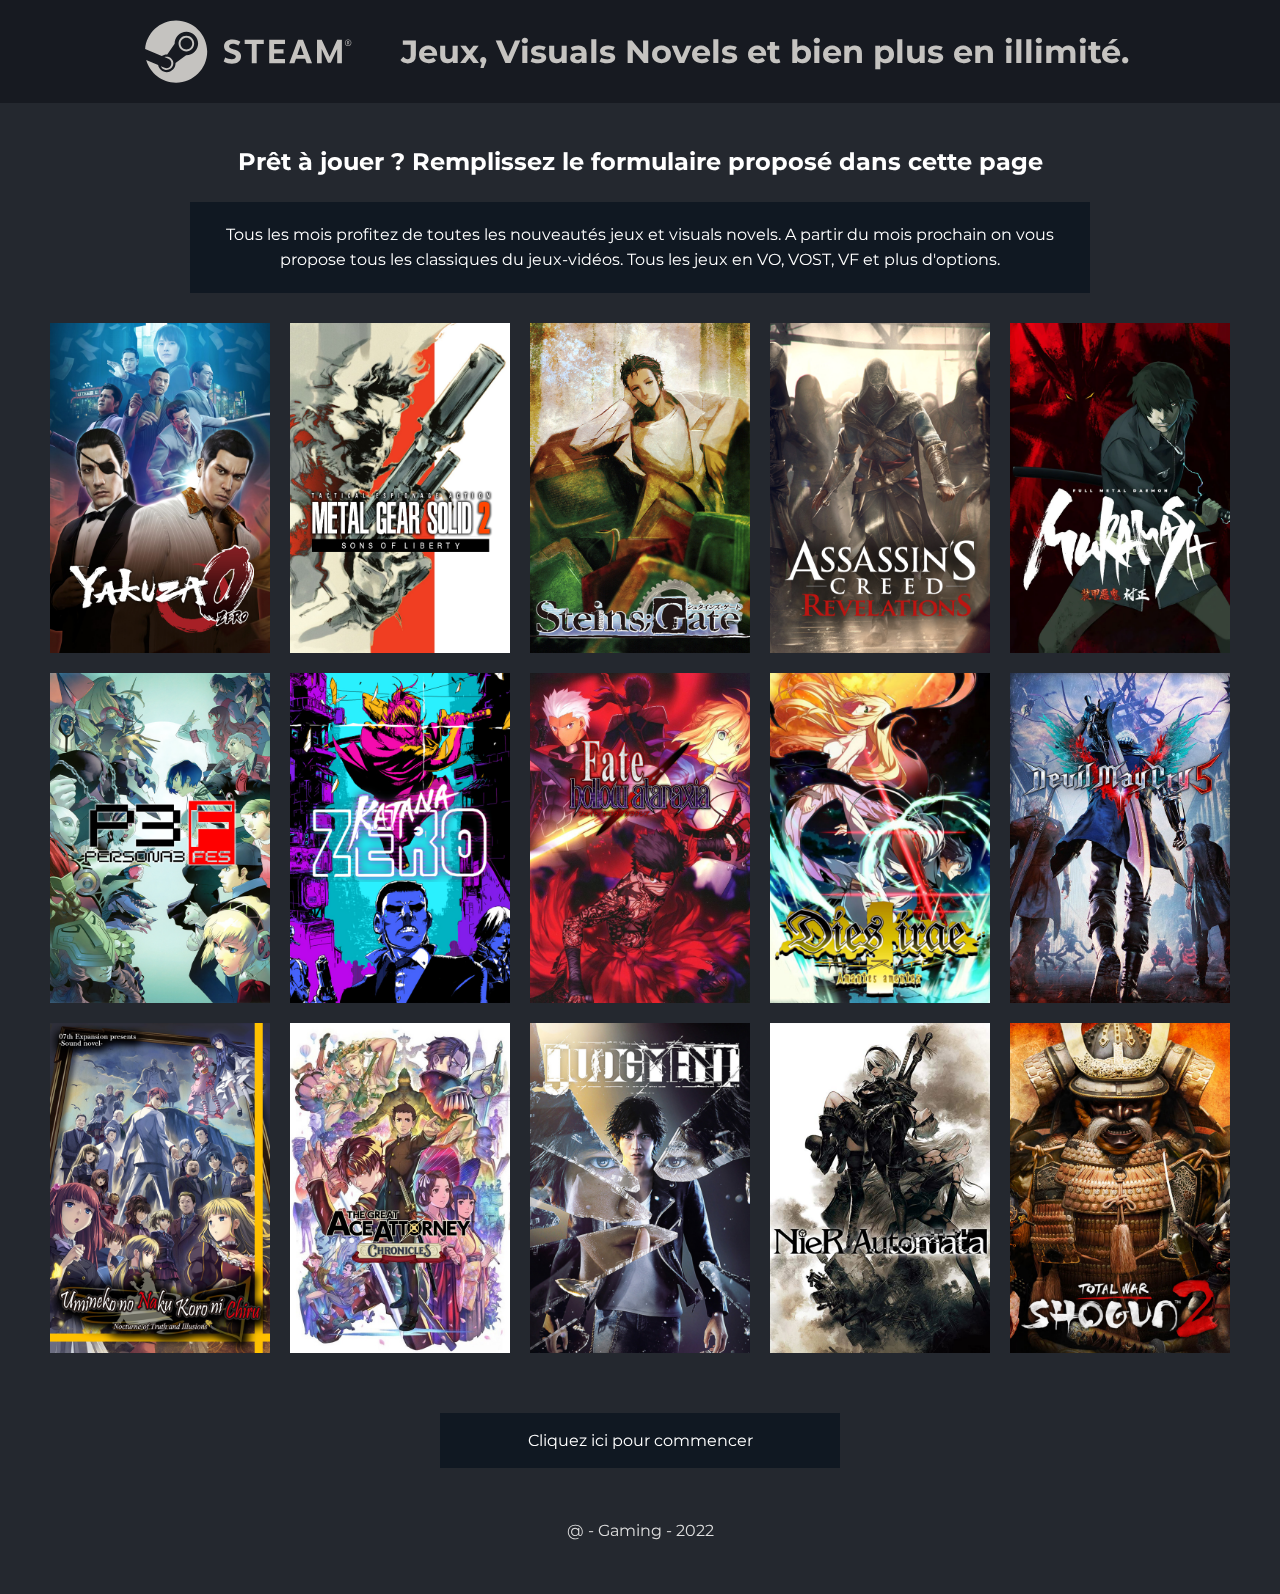
==== accueil.html @ 0d4f0ce1 "php" ====
<!DOCTYPE html>
<html lang="en">
<head>
    <meta charset="UTF-8">
    <meta http-equiv="X-UA-Compatible" content="IE=edge">
    <meta name="viewport" content="width=device-width, initial-scale=1.0">
    <link rel="stylesheet" href="./css/index.css">
    <link rel="icon" type="image/png" sizes="32x32" href="./asset/Steam_icon.png">
    <link href="https://fonts.googleapis.com/icon?family=Material+Icons" rel="stylesheet">
    <title>Steam</title>
</head>
<body>
    <header>
        <h1>Jeux, Visuals Novels et bien plus en illimité.</h1> 
        <img src="./asset/logo_steam.svg" alt="steam_logo">
    </header>
    <main>
    <section>
        <h2>Prêt à jouer ? Remplissez le formulaire proposé dans cette page</h2>
        <p>Tous les mois profitez de toutes les nouveautés jeux et visuals novels.
            A partir du mois prochain on vous propose tous les classiques du jeux-vidéos.
            Tous les jeux en VO, VOST, VF et plus d'options.</p>
    </section>
        
          <ul class="grid-picture-large">
                <li
                data-image="./asset/Y0.png" 
                data-title="Yakuza 0" 
                data-description="c'est un film épatant, entre action et émotion..." 
                data-dates="02/01/2020">
                      <figure>
                        <img src="./asset/Y0.png" alt="Y0">
                        <figcaption>
                          <h2>
                            <i class="material-icons" aria-hidden="true">
                              pages
                          </i>
                          Agrandir
                              
                          </h2>
                        </figcaption>
                      </figure>
                 </li>
                <li 
                data-image="./asset/MGS2.png" 
                data-title="Metal Gear Solid 2" 
                data-description="c'est un film épatant, entre action et émotion..." 
                data-dates="02/01/2020">
                <figure>
                  <img src="./asset/MGS2.png" alt="MGS2">
                  <figcaption>
                    <h2>
                      <i class="material-icons" aria-hidden="true">
                        pages
                    </i>
                    Agrandir
                        
                    </h2>
                  </figcaption>
                </figure>
                        

                  </li>
                  <li 
                  data-image="./asset/SG.png" 
                  data-title="Steins;Gate" 
                  data-description="c'est un film épatant, entre action et émotion..." 
                  data-dates="02/01/2020">
                  <figure>
                    <img src="./asset/SG.png" alt="SG">
                    <figcaption>
                      <h2>
                        <i class="material-icons" aria-hidden="true">
                          pages
                      </i>
                      Agrandir
                          
                      </h2>
                    </figcaption>
                  </figure>
                    
                        
                     
                   
                 </li>
                 <li 
                 data-image="./asset/AC.png" 
                 data-title="Assassin's Creed" 
                 data-description="c'est un film épatant, entre action et émotion..." 
                 data-dates="02/01/2020">
                 <figure>
                    <img src="./asset/AC.png" alt="AC">
                   <figcaption>
                     <h2>
                       <i class="material-icons" aria-hidden="true">
                         pages
                     </i>
                     Agrandir
                         
                     </h2>
                   </figcaption>
                 </figure>
  
                       
         
                   
                  </li>
                  <li 
                  data-image="./asset/Muramasa.png" 
                  data-title="Fullmetal Daemon Muramasa" 
                  data-description="c'est un film épatant, entre action et émotion..." 
                  data-dates="02/01/2020">
                  <figure>
                     <img src="./asset/Muramasa.png" alt="Muramasa">
                    <figcaption>
                      <h2>
                        <i class="material-icons" aria-hidden="true">
                          pages
                      </i>
                      Agrandir
                          
                      </h2>
                    </figcaption>
                  </figure>
                   
                       
                  
                  
                </li>
                <li 
                data-image="./asset/P3.png" 
                data-title="Persona 3" 
                data-description="c'est un film épatant, entre action et émotion..." 
                data-dates="02/01/2020">
                <figure>
                   <img src="./asset/P3.png" alt="P3">
                  <figcaption>
                    <h2>
                      <i class="material-icons" aria-hidden="true">
                        pages
                    </i>
                    Agrandir
                        
                    </h2>
                  </figcaption>
                </figure>
                   
                       
                
                  
                 </li>
                 <li 
                 data-image="./asset/KZ.png" 
                 data-title="Katana Zero" 
                 data-description="c'est un film épatant, entre action et émotion..." 
                 data-dates="02/01/2020">
                 <figure>
                    <img src="./asset/KZ.png" alt="KZ">
                   <figcaption>
                     <h2>
                       <i class="material-icons" aria-hidden="true">
                         pages
                     </i>
                     Agrandir
                         
                     </h2>
                   </figcaption>
                 </figure>
                    
                       
                    
                 </li>
                 <li 
                 data-image="./asset/HA.png" 
                 data-title="Hollow Ataraxia" 
                 data-description="c'est un film épatant, entre action et émotion..." 
                 data-dates="02/01/2020">
                 <figure>
                   <img src="./asset/HA.png" alt="HA">
                   <figcaption>
                     <h2>
                       <i class="material-icons" aria-hidden="true">
                         pages
                     </i>
                     Agrandir
                         
                     </h2>
                   </figcaption>
                 </figure>
                        
                     
                  </li>
                  <li 
                  data-image="./asset/DI.png" 
                  data-title="Dies Irae" 
                  data-description="c'est un film épatant, entre action et émotion..." 
                  data-dates="02/01/2020">
                  <figure>
                    <img src="./asset/DI.png" alt="DI">
                    <figcaption>
                      <h2>
                        <i class="material-icons" aria-hidden="true">
                          pages
                      </i>
                      Agrandir
                          
                      </h2>
                    </figcaption>
                  </figure>
                        
                      
                 </li>
                 <li 
                 data-image="./asset/DMC.png" 
                 data-title="Devil May Cry 5" 
                 data-description="c'est un film épatant, entre action et émotion..." 
                 data-dates="02/01/2020">
                 <figure>
                   <img src="./asset/DMC.png" alt="DMC">
                   <figcaption>
                     <h2>
                       <i class="material-icons" aria-hidden="true">
                         pages
                     </i>
                     Agrandir
                         
                     </h2>
                   </figcaption>
                 </figure>
                        
                      
                </li>
                <li 
                data-image="./asset/Umi.png" 
                data-title="Umineko" 
                data-description="c'est un film épatant, entre action et émotion..." 
                data-dates="02/01/2020">
                <figure>
                  <img src="./asset/Umi.png" alt="Umi">
                  <figcaption>
                    <h2>
                      <i class="material-icons" aria-hidden="true">
                        pages
                    </i>
                    Agrandir
                        
                    </h2>
                  </figcaption>
                </figure>
                        
                     
                  </li>
                  <li 
                  data-image="./asset/AA.jpg" 
                  data-title="Ace Attorney" 
                  data-description="c'est un film épatant, entre action et émotion..." 
                  data-dates="02/01/2020">
                  <figure>
                    <img src="./asset/AA.jpg" alt="AA">
                    <figcaption>
                      <h2>
                        <i class="material-icons" aria-hidden="true">
                          pages
                      </i>
                      Agrandir
                          
                      </h2>
                    </figcaption>
                  </figure>
                        
                   
                 </li>
                 <li 
                 data-image="./asset/Judgment.png" 
                 data-title="Judgment" 
                 data-description="c'est un film épatant, entre action et émotion..." 
                 data-dates="02/01/2020">
                 <figure>
                   <img src="./asset/Judgment.png" alt="Judgment">
                   <figcaption>
                     <h2>
                       <i class="material-icons" aria-hidden="true">
                         pages
                     </i>
                     Agrandir
                         
                     </h2>
                   </figcaption>
                 </figure>
                        
                     
                  </li>
                  <li 
                  data-image="./asset/NA.png" 
                  data-title="Nier Automata" 
                  data-description="c'est un film épatant, entre action et émotion..." 
                  data-dates="02/01/2020">
                  <figure>
                    <img src="./asset/NA.png" alt="NA">
                    <figcaption>
                      <h2>
                        <i class="material-icons" aria-hidden="true">
                          pages
                      </i>
                      Agrandir
                          
                      </h2>
                    </figcaption>
                  </figure>
                        
                     
                  </li>
                  <li 
                  data-image="./asset/TW.png" 
                  data-title="Total War Shogun 2" 
                  data-description="c'est un film épatant, entre action et émotion..." 
                  data-dates="02/01/2020">
                  <figure>
                    <img src="./asset/TW.png" alt="steam_logo">
                    <figcaption>
                      <h2>
                        <i class="material-icons" aria-hidden="true">
                          pages
                      </i>
                      Agrandir
                          
                      </h2>
                    </figcaption>
                  </figure>
                        
                     </li>
            </ul>
            <a href="./formulaire.html">Cliquez ici pour commencer</a>
          
       
    </main>
       <footer>
           <p>@ - Gaming - 2022</p>
        </footer>    
        <!-- modale -->
    <div class="parent-modale" role="dialog">
      <figure class="modale">
          <button aria-label="closed">
              <span class="material-icons">clear</span>
          </button>
          <img src="https://via.placeholder.com/500" alt="picture">
          <figcaption class="desc">
              <h3>title</h3>
              <p>
                 
              </p>
              <time>Years : </time>
          </figcaption>
      </figure>
  </div>
  <script src="./js/app.js"></script>
</body>
</html>
---- css/index.css ----
/*reset css*/
@import url('https://fonts.googleapis.com/css2?family=Montserrat:wght@100;200;300&display=swap');
html{
    font-size: 62.5%;
    scroll-behavior: smooth;
}
body{
    font: 1.6rem 'Montserrat',sans-serif;
    margin: 0;
    background-color: var(--main-color);
    line-height: 1.6;
    text-rendering:optimizeLegibility;
    color: rgb(223, 223, 223);
}
h1,h2,h3,h4,p,ul,ol{
    margin: 0;
    padding: 0;
    list-style: none;
}
img{
    display: inline-block;
    width: 100%;
    height: 100%;
    object-fit: cover;
    vertical-align: middle;
}
*{
    box-sizing: border-box;
}
a{
    text-decoration: none;
}
/* scroll bars */
*{
    /* For FF and non-webkit browsers */
    scrollbar-width: thin;
    scrollbar-color: #000 #FFF;
}
*::-webkit-scrollbar {
    width: .6rem;
}
*::-webkit-scrollbar-thumb {
    background-color: rgb(92, 91, 91);
    outline: thin solid #222;
}
:root {
    --main-color: #24282F;
    --header-color: #171A21;
    --secondary-color: #101822;
    --header-text: #C5C3C0;
  }
header{
    justify-content: center;
    display: flex; 
    flex-direction:row-reverse;
    padding: 2rem;
    background-color: var(--header-color);
}
header h1{
    padding: .6rem;
    /* border: .1rem solid #000; */
    /* margin-left: 1rem; */
    color: var(--header-text);
}
header img{
    display: flex;
    max-width: 25rem;
}
section h2{
    text-align: center;
    padding-top: 4rem;
    color: #FFF;
}
section p{
    text-align: center;
    max-width: 90rem;
    margin: 2rem auto; 
    padding: 2rem;
    color: #FFF;
    background-color: var(--secondary-color);
}
/* view css */
.view{
    display: flex;
    flex-direction: column;
    justify-content: center;
    align-items: center;
    background-color: var(--main-color);
    padding-bottom: 2rem;
}
.view h1 {
	font-size: 50px;
	margin: 0;
}

.view p {
	color: rgba(255, 255, 255, 0.8);
	letter-spacing: 2px;
	margin: 0;
}

 /* ul{
    display: grid;
    grid-template-columns: repeat(5, 1fr);
    max-width: 120rem;
    margin: 0 auto;
}
 ul li{
    margin: 0 auto;
    padding: 1rem;
    cursor: pointer;
} */
main .grid-picture-large{
    display:  grid;
    max-width: 120rem;
    margin: 0 auto;
    grid-template-columns: repeat(5, 1fr);
}
ul figure{
    position: relative;
}
ul figure .material-icons{
    vertical-align: -.4rem;
}
a{
    color: white;
    background-color: var(--secondary-color);
    display: block;
	margin: 5rem auto;
	padding: 1.5rem;
	text-align: center;
	max-width: 40rem;
}
footer p{
    text-align: center;
    padding-bottom: 5rem;
    margin: 0 auto;
}
/* .content {
    margin:0 auto;
}
.container {
    max-width:37rem;
    height:auto;
    perspective: 1000px;
    perspective-origin: 50% 50%;
    transform-origin:0 50%;
    box-shadow: 10px 10px 10px 0px rgba(0,0,0,0.5);
    transition:all .3s ease-out;
    transform-origin: 50% 50%;
}
.container:hover {
    box-shadow: 30px 30px 20px 0px rgba(0,0,0,0.3);
    transform:scaleX(1.01) scaleY(1.01);
}
.visuel {
    width:100%;
    height:100%;
    position:relative;
    transition: all .3s ease-out;
    transform-origin: 0px 0px 0px;
    border-radius:2px;
    overflow:hidden;
  
}
.visuel:hover {
    transform: scaleX(1) scaleY(1) scaleZ(1) rotateX(5deg) rotateY(0deg) rotateZ(0deg) translateX(0px) translateY(0px) translateZ(0px) skewX(0deg) skewY(0deg);
}
.reflet {
    position:absolute;
    opacity:.5;
    top:0;
    left:0;
    width:100%;
    height:100%;
    background: linear-gradient(30deg, rgba(255,255,255,0) 50%, rgba(255,255,255,1) 85%, rgba(255,255,255,0) 100%);
    background-size: 200% 110%;
    transition: all .5s ease;
}
.reflet:hover {
    background-size:200% 160%;
} */

/* agrandir */
ul figure{
    margin: 1rem;
}
ul figure figcaption{
    display: grid;
    position: absolute;
    top: 0;
    left: 0;
    width: 100%;
    height: 100%;
    z-index: 1;
    background-color: rgba(0,0,0,0.6);
    align-items: center;
    transform: scale(0);
    transition: all 500ms ease-in-out;
    transform-origin: center center;
    cursor: pointer;
    color: #fff;
    text-align: center;
}
ul figure:hover figcaption{
    transform: scale(1);
}

/* modale */
.parent-modale{
    position: fixed;
    top: 0;
    left: 0;
    width:100%;
    height:100%;
    background-color: rgba(0,0,0,0.5);
    opacity: 0;
    z-index: -1;
    transition: all 0.4s ease-in-out;
}
.parent-modale .modale{
    max-width: 30rem;
    padding: 1rem;
    margin: 0 auto;
    position: fixed;
    top: 50%;
    left: 50%;
    transform: translate(-50%, -50%);
    background-color: #fff;
    box-shadow: 0 0 1rem rgba(0,0,0,0.6);
    z-index: 2;
    cursor: pointer;
}
.parent-modale .modale .desc{
    position: static;
    transition: none;
    background-color: #fff;
    color: #222;  
}
.modale-active{
    z-index: 1;
    opacity: 1;
    transform-origin: center center;
}
.parent-modale .modale .desc h3{
    font-size: x-large;
    font-weight: 400;
    background-color: #222;
    color: #fff;
    padding: 1rem;
}
.parent-modale .modale .desc p :is(time){
    padding: 1rem;
}
.parent-modale .modale button{
    position: absolute;
    top: 1.5rem;
    right: 1.5rem;
    font-size: 2rem;
    z-index: 2;
    color: #333;
    cursor: pointer;
}
/* formulaire */
section hr{
    height: .1rem;
    background-color: #616161;
    border: none;
}
.remplir{
    text-align: center;
    background-color: #24282F;
    transform: translateY(2.6rem);
    margin: 0rem auto;
    width: 40rem;
    color: rgb(228, 228, 228);    
}
.rhr{
    padding-bottom: 5rem;
}
.form *{
    display: block;
    margin: 0 auto;
    margin-bottom: 1rem;
    
}
fieldset{
    margin: 5rem auto;
    border: none;
}
main .form{
    font-size: 1.8rem; 
    color: white;
    width: 60vw;
    margin: 0 auto;
}
main .form input{
    margin-top: 1rem;
}
.form input, .form select{
    background-color: #3b3b3b;
    border: none;
    border-radius: 0.3rem;
    color: #cccccc;
    padding: 1rem;
    width: 60vw;
    /* margin: 0 auto; */
}
.form input:hover, .form select:hover{
    background-color: #505050;
    transition:all .1s ease-out;
}
form select{
    cursor: pointer;
}
::placeholder {
    color: #cccccc;
}
form input[type="submit"]{
    background-color: var(--secondary-color);
    color:#FFF;
    cursor:grab;
    margin-top: 8rem;
    padding: 2rem;
    transition:all .2s ease-out;
}
form input[type="submit"]:hover{
    background-color: var(--secondary-color);
    box-shadow: 0px 0px 10px 1px rgba(0, 0, 0, 0.79);
}
@media screen and (max-width: 60rem){
	header{
		display: block;
	}
	Header h1{
		font-size: 2.6rem;
        text-align: center;
        
	}
	header img{
		display: block;
		margin: 0 auto;
		max-width: 15rem;
	}
    main .form{
        font-size: 1.8rem; 
        color: white;
        width: 80vw;
        margin: 0 auto;
        transform: translateX(-4%)
    }
    .form input, .form select{
        width: 80vw;
    }
    main .grid-picture-large{
        grid-template-columns: repeat(3, 1fr);
    }
    .remplir{
        transform: translateY(3.8rem);
        width: 15rem;
        font-size: 2rem;
    }
    section h2{
        font-size: 2rem;
    }
}
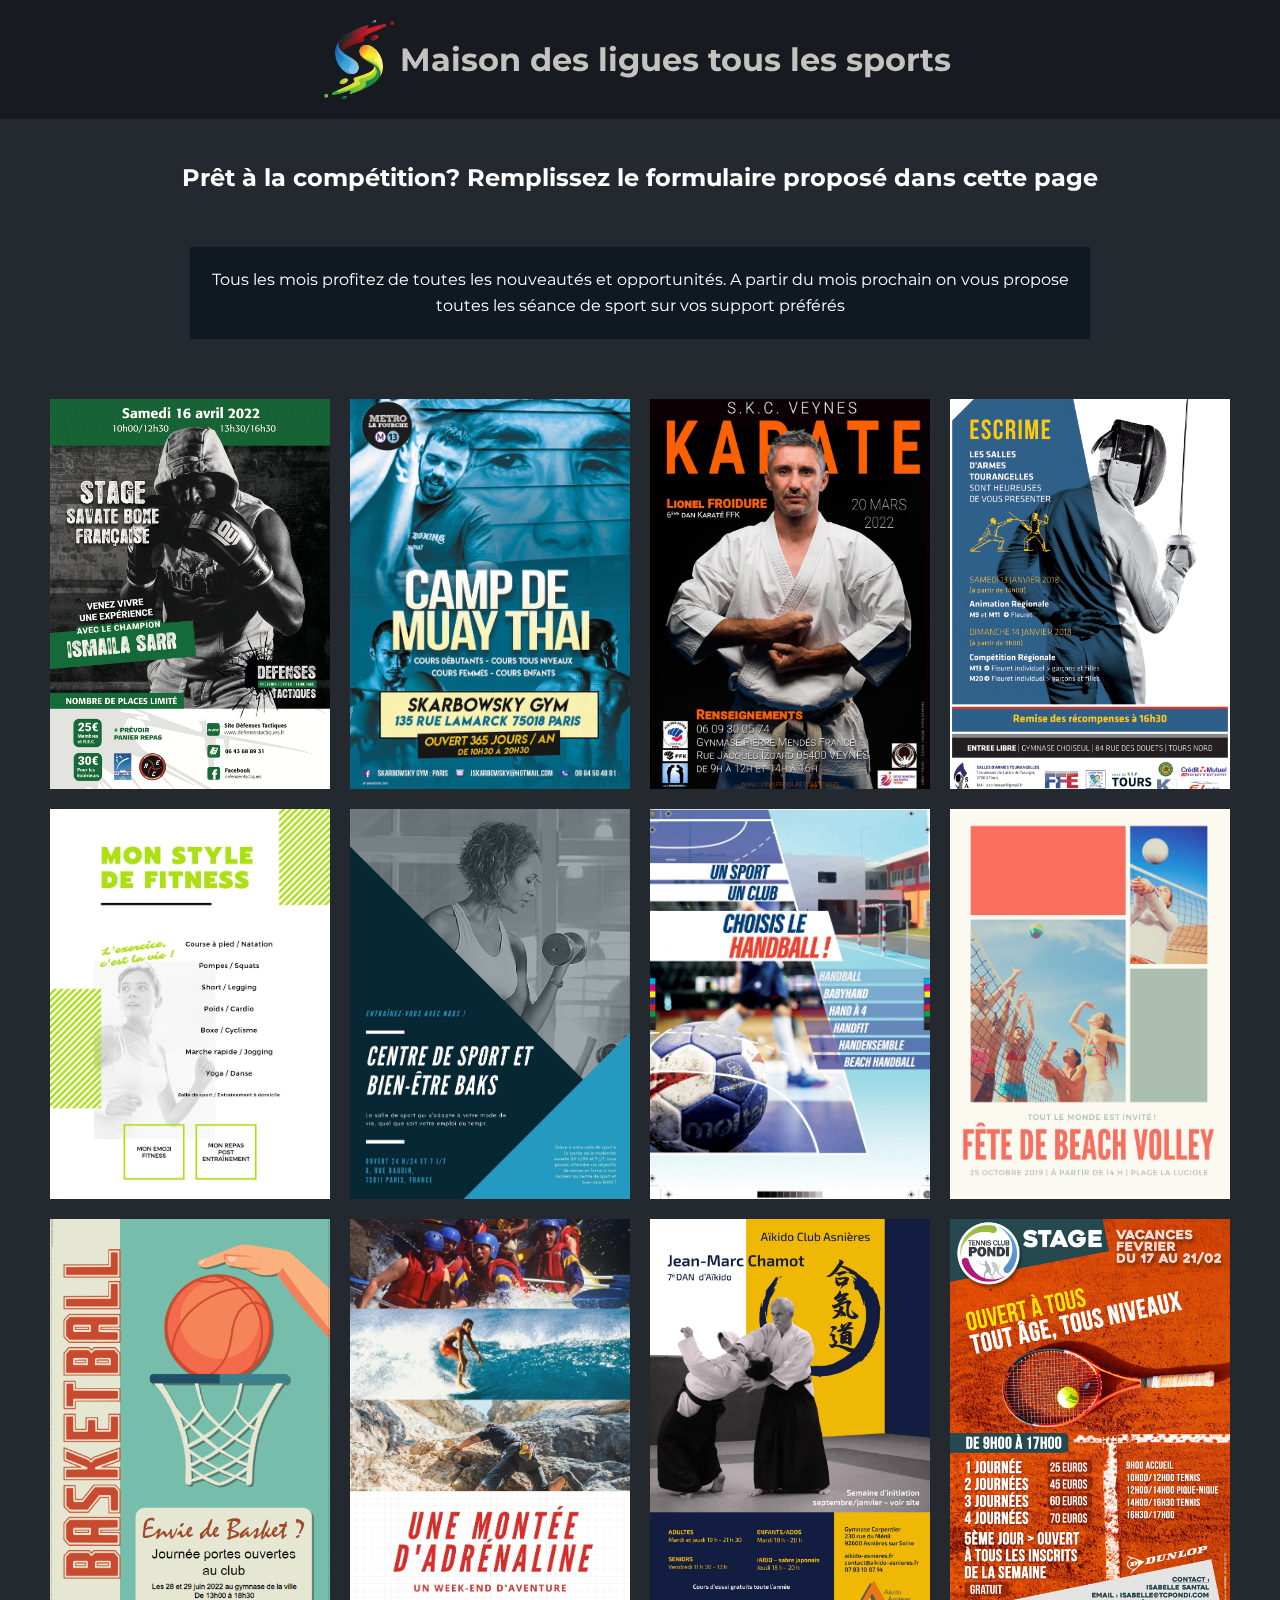
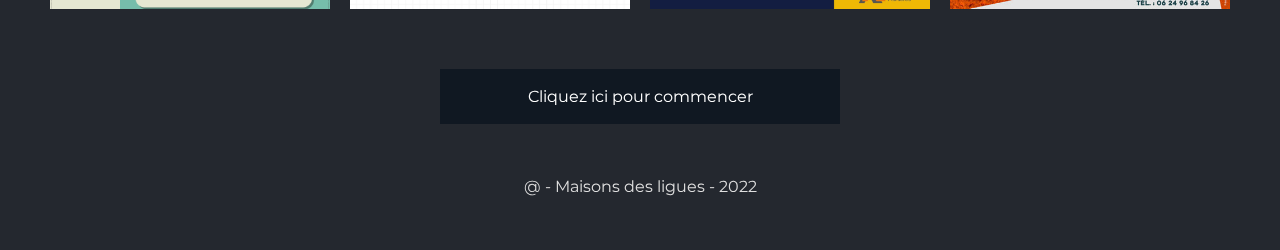
==== commit 21a3fea6: "rangement" ====
--- a/accueil.html
+++ b/accueil.html
@@ -1,358 +1,272 @@
 <!DOCTYPE html>
 <html lang="en">
+
 <head>
-    <meta charset="UTF-8">
-    <meta http-equiv="X-UA-Compatible" content="IE=edge">
-    <meta name="viewport" content="width=device-width, initial-scale=1.0">
-    <link rel="stylesheet" href="./css/index.css">
-    <link rel="icon" type="image/png" sizes="32x32" href="./asset/Steam_icon.png">
-    <link href="https://fonts.googleapis.com/icon?family=Material+Icons" rel="stylesheet">
-    <title>Steam</title>
+  <meta charset="UTF-8">
+  <meta http-equiv="X-UA-Compatible" content="IE=edge">
+  <meta name="viewport" content="width=device-width, initial-scale=1.0">
+  <link rel="stylesheet" href="./css/index.css">
+  <link rel="icon" type="image/png" sizes="32x32" href="./asset/logo.png">
+  <link href="https://fonts.googleapis.com/icon?family=Material+Icons" rel="stylesheet">
+  <title>Maison des sports</title>
 </head>
+
 <body>
-    <header>
-        <h1>Jeux, Visuals Novels et bien plus en illimité.</h1> 
-        <img src="./asset/logo_steam.svg" alt="steam_logo">
-    </header>
-    <main>
+  <header>
+    <h1>Maison des ligues tous les sports</h1>
+    <img src="./asset/logo.png" alt="icone de sport">
+  </header>
+  <main>
+
     <section>
-        <h2>Prêt à jouer ? Remplissez le formulaire proposé dans cette page</h2>
-        <p>Tous les mois profitez de toutes les nouveautés jeux et visuals novels.
-            A partir du mois prochain on vous propose tous les classiques du jeux-vidéos.
-            Tous les jeux en VO, VOST, VF et plus d'options.</p>
+      <h2>Prêt à la compétition? Remplissez le formulaire proposé dans cette page</h2>
+      <p>Tous les mois profitez de toutes les nouveautés et opportunités. A partir du mois
+        prochain on vous propose toutes les séance de sport sur vos support préférés</p>
     </section>
-        
-          <ul class="grid-picture-large">
-                <li
-                data-image="./asset/Y0.png" 
-                data-title="Yakuza 0" 
-                data-description="c'est un film épatant, entre action et émotion..." 
-                data-dates="02/01/2020">
-                      <figure>
-                        <img src="./asset/Y0.png" alt="Y0">
-                        <figcaption>
-                          <h2>
-                            <i class="material-icons" aria-hidden="true">
-                              pages
-                          </i>
-                          Agrandir
-                              
-                          </h2>
-                        </figcaption>
-                      </figure>
-                 </li>
-                <li 
-                data-image="./asset/MGS2.png" 
-                data-title="Metal Gear Solid 2" 
-                data-description="c'est un film épatant, entre action et émotion..." 
-                data-dates="02/01/2020">
-                <figure>
-                  <img src="./asset/MGS2.png" alt="MGS2">
-                  <figcaption>
-                    <h2>
-                      <i class="material-icons" aria-hidden="true">
-                        pages
-                    </i>
-                    Agrandir
-                        
-                    </h2>
-                  </figcaption>
-                </figure>
-                        
-
-                  </li>
-                  <li 
-                  data-image="./asset/SG.png" 
-                  data-title="Steins;Gate" 
-                  data-description="c'est un film épatant, entre action et émotion..." 
-                  data-dates="02/01/2020">
-                  <figure>
-                    <img src="./asset/SG.png" alt="SG">
-                    <figcaption>
-                      <h2>
-                        <i class="material-icons" aria-hidden="true">
-                          pages
-                      </i>
-                      Agrandir
-                          
-                      </h2>
-                    </figcaption>
-                  </figure>
-                    
-                        
-                     
-                   
-                 </li>
-                 <li 
-                 data-image="./asset/AC.png" 
-                 data-title="Assassin's Creed" 
-                 data-description="c'est un film épatant, entre action et émotion..." 
-                 data-dates="02/01/2020">
-                 <figure>
-                    <img src="./asset/AC.png" alt="AC">
-                   <figcaption>
-                     <h2>
-                       <i class="material-icons" aria-hidden="true">
-                         pages
-                     </i>
-                     Agrandir
-                         
-                     </h2>
-                   </figcaption>
-                 </figure>
-  
-                       
-         
-                   
-                  </li>
-                  <li 
-                  data-image="./asset/Muramasa.png" 
-                  data-title="Fullmetal Daemon Muramasa" 
-                  data-description="c'est un film épatant, entre action et émotion..." 
-                  data-dates="02/01/2020">
-                  <figure>
-                     <img src="./asset/Muramasa.png" alt="Muramasa">
-                    <figcaption>
-                      <h2>
-                        <i class="material-icons" aria-hidden="true">
-                          pages
-                      </i>
-                      Agrandir
-                          
-                      </h2>
-                    </figcaption>
-                  </figure>
-                   
-                       
-                  
-                  
-                </li>
-                <li 
-                data-image="./asset/P3.png" 
-                data-title="Persona 3" 
-                data-description="c'est un film épatant, entre action et émotion..." 
-                data-dates="02/01/2020">
-                <figure>
-                   <img src="./asset/P3.png" alt="P3">
-                  <figcaption>
-                    <h2>
-                      <i class="material-icons" aria-hidden="true">
-                        pages
-                    </i>
-                    Agrandir
-                        
-                    </h2>
-                  </figcaption>
-                </figure>
-                   
-                       
-                
-                  
-                 </li>
-                 <li 
-                 data-image="./asset/KZ.png" 
-                 data-title="Katana Zero" 
-                 data-description="c'est un film épatant, entre action et émotion..." 
-                 data-dates="02/01/2020">
-                 <figure>
-                    <img src="./asset/KZ.png" alt="KZ">
-                   <figcaption>
-                     <h2>
-                       <i class="material-icons" aria-hidden="true">
-                         pages
-                     </i>
-                     Agrandir
-                         
-                     </h2>
-                   </figcaption>
-                 </figure>
-                    
-                       
-                    
-                 </li>
-                 <li 
-                 data-image="./asset/HA.png" 
-                 data-title="Hollow Ataraxia" 
-                 data-description="c'est un film épatant, entre action et émotion..." 
-                 data-dates="02/01/2020">
-                 <figure>
-                   <img src="./asset/HA.png" alt="HA">
-                   <figcaption>
-                     <h2>
-                       <i class="material-icons" aria-hidden="true">
-                         pages
-                     </i>
-                     Agrandir
-                         
-                     </h2>
-                   </figcaption>
-                 </figure>
-                        
-                     
-                  </li>
-                  <li 
-                  data-image="./asset/DI.png" 
-                  data-title="Dies Irae" 
-                  data-description="c'est un film épatant, entre action et émotion..." 
-                  data-dates="02/01/2020">
-                  <figure>
-                    <img src="./asset/DI.png" alt="DI">
-                    <figcaption>
-                      <h2>
-                        <i class="material-icons" aria-hidden="true">
-                          pages
-                      </i>
-                      Agrandir
-                          
-                      </h2>
-                    </figcaption>
-                  </figure>
-                        
-                      
-                 </li>
-                 <li 
-                 data-image="./asset/DMC.png" 
-                 data-title="Devil May Cry 5" 
-                 data-description="c'est un film épatant, entre action et émotion..." 
-                 data-dates="02/01/2020">
-                 <figure>
-                   <img src="./asset/DMC.png" alt="DMC">
-                   <figcaption>
-                     <h2>
-                       <i class="material-icons" aria-hidden="true">
-                         pages
-                     </i>
-                     Agrandir
-                         
-                     </h2>
-                   </figcaption>
-                 </figure>
-                        
-                      
-                </li>
-                <li 
-                data-image="./asset/Umi.png" 
-                data-title="Umineko" 
-                data-description="c'est un film épatant, entre action et émotion..." 
-                data-dates="02/01/2020">
-                <figure>
-                  <img src="./asset/Umi.png" alt="Umi">
-                  <figcaption>
-                    <h2>
-                      <i class="material-icons" aria-hidden="true">
-                        pages
-                    </i>
-                    Agrandir
-                        
-                    </h2>
-                  </figcaption>
-                </figure>
-                        
-                     
-                  </li>
-                  <li 
-                  data-image="./asset/AA.jpg" 
-                  data-title="Ace Attorney" 
-                  data-description="c'est un film épatant, entre action et émotion..." 
-                  data-dates="02/01/2020">
-                  <figure>
-                    <img src="./asset/AA.jpg" alt="AA">
-                    <figcaption>
-                      <h2>
-                        <i class="material-icons" aria-hidden="true">
-                          pages
-                      </i>
-                      Agrandir
-                          
-                      </h2>
-                    </figcaption>
-                  </figure>
-                        
-                   
-                 </li>
-                 <li 
-                 data-image="./asset/Judgment.png" 
-                 data-title="Judgment" 
-                 data-description="c'est un film épatant, entre action et émotion..." 
-                 data-dates="02/01/2020">
-                 <figure>
-                   <img src="./asset/Judgment.png" alt="Judgment">
-                   <figcaption>
-                     <h2>
-                       <i class="material-icons" aria-hidden="true">
-                         pages
-                     </i>
-                     Agrandir
-                         
-                     </h2>
-                   </figcaption>
-                 </figure>
-                        
-                     
-                  </li>
-                  <li 
-                  data-image="./asset/NA.png" 
-                  data-title="Nier Automata" 
-                  data-description="c'est un film épatant, entre action et émotion..." 
-                  data-dates="02/01/2020">
-                  <figure>
-                    <img src="./asset/NA.png" alt="NA">
-                    <figcaption>
-                      <h2>
-                        <i class="material-icons" aria-hidden="true">
-                          pages
-                      </i>
-                      Agrandir
-                          
-                      </h2>
-                    </figcaption>
-                  </figure>
-                        
-                     
-                  </li>
-                  <li 
-                  data-image="./asset/TW.png" 
-                  data-title="Total War Shogun 2" 
-                  data-description="c'est un film épatant, entre action et émotion..." 
-                  data-dates="02/01/2020">
-                  <figure>
-                    <img src="./asset/TW.png" alt="steam_logo">
-                    <figcaption>
-                      <h2>
-                        <i class="material-icons" aria-hidden="true">
-                          pages
-                      </i>
-                      Agrandir
-                          
-                      </h2>
-                    </figcaption>
-                  </figure>
-                        
-                     </li>
-            </ul>
-            <a href="./formulaire.html">Cliquez ici pour commencer</a>
-          
-       
-    </main>
-       <footer>
-           <p>@ - Gaming - 2022</p>
-        </footer>    
-        <!-- modale -->
-    <div class="parent-modale" role="dialog">
-      <figure class="modale">
-          <button aria-label="closed">
-              <span class="material-icons">clear</span>
-          </button>
-          <img src="https://via.placeholder.com/500" alt="picture">
-          <figcaption class="desc">
-              <h3>title</h3>
-              <p>
-                 
-              </p>
-              <time>Years : </time>
-          </figcaption>
-      </figure>
+
+    <!-- <div class="view">
+      <p>Cette page a été vue</p>
+      <h1 id="count">0</h1>
+      <p>times</p>
+    </div> -->
+    
+    <ul class="grid-picture-large">
+      <li data-image="./asset/1.png" data-title="Boxe"
+        data-description="c'est un film épatant, entre action et émotion..." data-dates="02/01/2020">
+        <figure>
+          <img src="./asset/1.png" alt="Boxe">
+          <figcaption>
+            <h2>
+              <i class="material-icons" aria-hidden="true">
+                pages
+              </i>
+              Agrandir
+
+            </h2>
+          </figcaption>
+        </figure>
+      </li>
+      <li data-image="./asset/2.jpg" data-title="Muay Thai"
+        data-description="c'est un film épatant, entre action et émotion..." data-dates="02/01/2020">
+        <figure>
+          <img src="./asset/2.jpg" alt="Muay Thai">
+          <figcaption>
+            <h2>
+              <i class="material-icons" aria-hidden="true">
+                pages
+              </i>
+              Agrandir
+
+            </h2>
+          </figcaption>
+        </figure>
+
+
+      </li>
+      <li data-image="./asset/3.jpg" data-title="Karate"
+        data-description="c'est un film épatant, entre action et émotion..." data-dates="02/01/2020">
+        <figure>
+          <img src="./asset/3.jpg" alt="Karate">
+          <figcaption>
+            <h2>
+              <i class="material-icons" aria-hidden="true">
+                pages
+              </i>
+              Agrandir
+
+            </h2>
+          </figcaption>
+        </figure>
+
+
+
+
+      </li>
+      <li data-image="./asset/4.png" data-title="Escrime"
+        data-description="c'est un film épatant, entre action et émotion..." data-dates="02/01/2020">
+        <figure>
+          <img src="./asset/4.png" alt="Escrime">
+          <figcaption>
+            <h2>
+              <i class="material-icons" aria-hidden="true">
+                pages
+              </i>
+              Agrandir
+
+            </h2>
+          </figcaption>
+        </figure>
+
+
+
+
+      </li>
+      <li data-image="./asset/5.jpg" data-title="Fitness"
+        data-description="c'est un film épatant, entre action et émotion..." data-dates="02/01/2020">
+        <figure>
+          <img src="./asset/5.jpg" alt="Fitness">
+          <figcaption>
+            <h2>
+              <i class="material-icons" aria-hidden="true">
+                pages
+              </i>
+              Agrandir
+
+            </h2>
+          </figcaption>
+        </figure>
+
+
+
+
+      </li>
+      <li data-image="./asset/6.jpg" data-title="Centre de sport"
+        data-description="c'est un film épatant, entre action et émotion..." data-dates="02/01/2020">
+        <figure>
+          <img src="./asset/6.jpg" alt="Centre de sport">
+          <figcaption>
+            <h2>
+              <i class="material-icons" aria-hidden="true">
+                pages
+              </i>
+              Agrandir
+
+            </h2>
+          </figcaption>
+        </figure>
+
+
+
+
+      </li>
+      <li data-image="./asset/7.jpg" data-title="Handball"
+        data-description="c'est un film épatant, entre action et émotion..." data-dates="02/01/2020">
+        <figure>
+          <img src="./asset/7.jpg" alt="Handball">
+          <figcaption>
+            <h2>
+              <i class="material-icons" aria-hidden="true">
+                pages
+              </i>
+              Agrandir
+
+            </h2>
+          </figcaption>
+        </figure>
+
+
+
+      </li>
+      <li data-image="./asset/8.jpg" data-title="Beach Volley"
+        data-description="c'est un film épatant, entre action et émotion..." data-dates="02/01/2020">
+        <figure>
+          <img src="./asset/8.jpg" alt="Beach Volley">
+          <figcaption>
+            <h2>
+              <i class="material-icons" aria-hidden="true">
+                pages
+              </i>
+              Agrandir
+
+            </h2>
+          </figcaption>
+        </figure>
+
+
+      </li>
+      <li data-image="./asset/9.png" data-title="Basketball"
+        data-description="c'est un film épatant, entre action et émotion..." data-dates="02/01/2020">
+        <figure>
+          <img src="./asset/9.png" alt="Basketball">
+          <figcaption>
+            <h2>
+              <i class="material-icons" aria-hidden="true">
+                pages
+              </i>
+              Agrandir
+
+            </h2>
+          </figcaption>
+        </figure>
+
+
+      </li>
+      <li data-image="./asset/10.jpg" data-title="Week-End d'aventure"
+        data-description="c'est un film épatant, entre action et émotion..." data-dates="02/01/2020">
+        <figure>
+          <img src="./asset/10.jpg" alt="Week-End d'aventure">
+          <figcaption>
+            <h2>
+              <i class="material-icons" aria-hidden="true">
+                pages
+              </i>
+              Agrandir
+
+            </h2>
+          </figcaption>
+        </figure>
+
+
+      </li>
+      <li data-image="./asset/11.jpg" data-title="Aikido"
+        data-description="c'est un film épatant, entre action et émotion..." data-dates="02/01/2020">
+        <figure>
+          <img src="./asset/11.jpg" alt="Aikido">
+          <figcaption>
+            <h2>
+              <i class="material-icons" aria-hidden="true">
+                pages
+              </i>
+              Agrandir
+
+            </h2>
+          </figcaption>
+        </figure>
+
+
+      </li>
+      <li data-image="./asset/12.jpg" data-title="Tenis"
+        data-description="c'est un film épatant, entre action et émotion..." data-dates="02/01/2020">
+        <figure>
+          <img src="./asset/12.jpg" alt="Tenis">
+          <figcaption>
+            <h2>
+              <i class="material-icons" aria-hidden="true">
+                pages
+              </i>
+              Agrandir
+            </h2>
+          </figcaption>
+        </figure>
+</li>
+</ul>
+
+
+    <a href="./formulaire.html">Cliquez ici pour commencer</a>
+
+
+  </main>
+  <footer>
+    <p>@ - Maisons des ligues - 2022</p>
+  </footer>
+  <!-- modale -->
+  <div class="parent-modale" role="dialog">
+    <figure class="modale">
+      <button aria-label="closed">
+        <span class="material-icons">clear</span>
+      </button>
+      <img src="https://via.placeholder.com/500" alt="picture">
+      <figcaption class="desc">
+        <h3>title</h3>
+        <p>
+
+        </p>
+        <time>Years : </time>
+      </figcaption>
+    </figure>
   </div>
   <script src="./js/app.js"></script>
+  <script src="./js/test.js"></script>
 </body>
+
 </html>--- a/css/index.css
+++ b/css/index.css
@@ -52,6 +52,7 @@
 header{
     justify-content: center;
     display: flex; 
+    align-items: center;
     flex-direction:row-reverse;
     padding: 2rem;
     background-color: var(--header-color);
@@ -64,7 +65,7 @@
 }
 header img{
     display: flex;
-    max-width: 25rem;
+    max-width: 7rem;
 }
 section h2{
     text-align: center;
@@ -74,31 +75,11 @@
 section p{
     text-align: center;
     max-width: 90rem;
-    margin: 2rem auto; 
+    margin: 5rem auto; 
     padding: 2rem;
     color: #FFF;
     background-color: var(--secondary-color);
 }
-/* view css */
-.view{
-    display: flex;
-    flex-direction: column;
-    justify-content: center;
-    align-items: center;
-    background-color: var(--main-color);
-    padding-bottom: 2rem;
-}
-.view h1 {
-	font-size: 50px;
-	margin: 0;
-}
-
-.view p {
-	color: rgba(255, 255, 255, 0.8);
-	letter-spacing: 2px;
-	margin: 0;
-}
-
  /* ul{
     display: grid;
     grid-template-columns: repeat(5, 1fr);
@@ -114,15 +95,26 @@
     display:  grid;
     max-width: 120rem;
     margin: 0 auto;
-    grid-template-columns: repeat(5, 1fr);
+    grid-template-columns: repeat(4, 1fr);
 }
 ul figure{
     position: relative;
+    height: 39rem;
 }
 ul figure .material-icons{
     vertical-align: -.4rem;
 }
-a{
+header .connex{
+    color: white;
+    background-color: var(--secondary-color);
+    display: block;
+    margin-left: 5rem;
+	padding: 1rem;
+	text-align: center;
+    border: solid .1rem var(--main-color);
+    
+}
+main a{
     color: white;
     background-color: var(--secondary-color);
     display: block;
@@ -221,7 +213,6 @@
 .parent-modale .modale{
     max-width: 30rem;
     padding: 1rem;
-    margin: 0 auto;
     position: fixed;
     top: 50%;
     left: 50%;
@@ -340,7 +331,8 @@
 	header img{
 		display: block;
 		margin: 0 auto;
-		max-width: 15rem;
+		max-width: 10rem;
+        
 	}
     main .form{
         font-size: 1.8rem; 
@@ -353,7 +345,7 @@
         width: 80vw;
     }
     main .grid-picture-large{
-        grid-template-columns: repeat(3, 1fr);
+        grid-template-columns: repeat(2, 1fr);
     }
     .remplir{
         transform: translateY(3.8rem);
